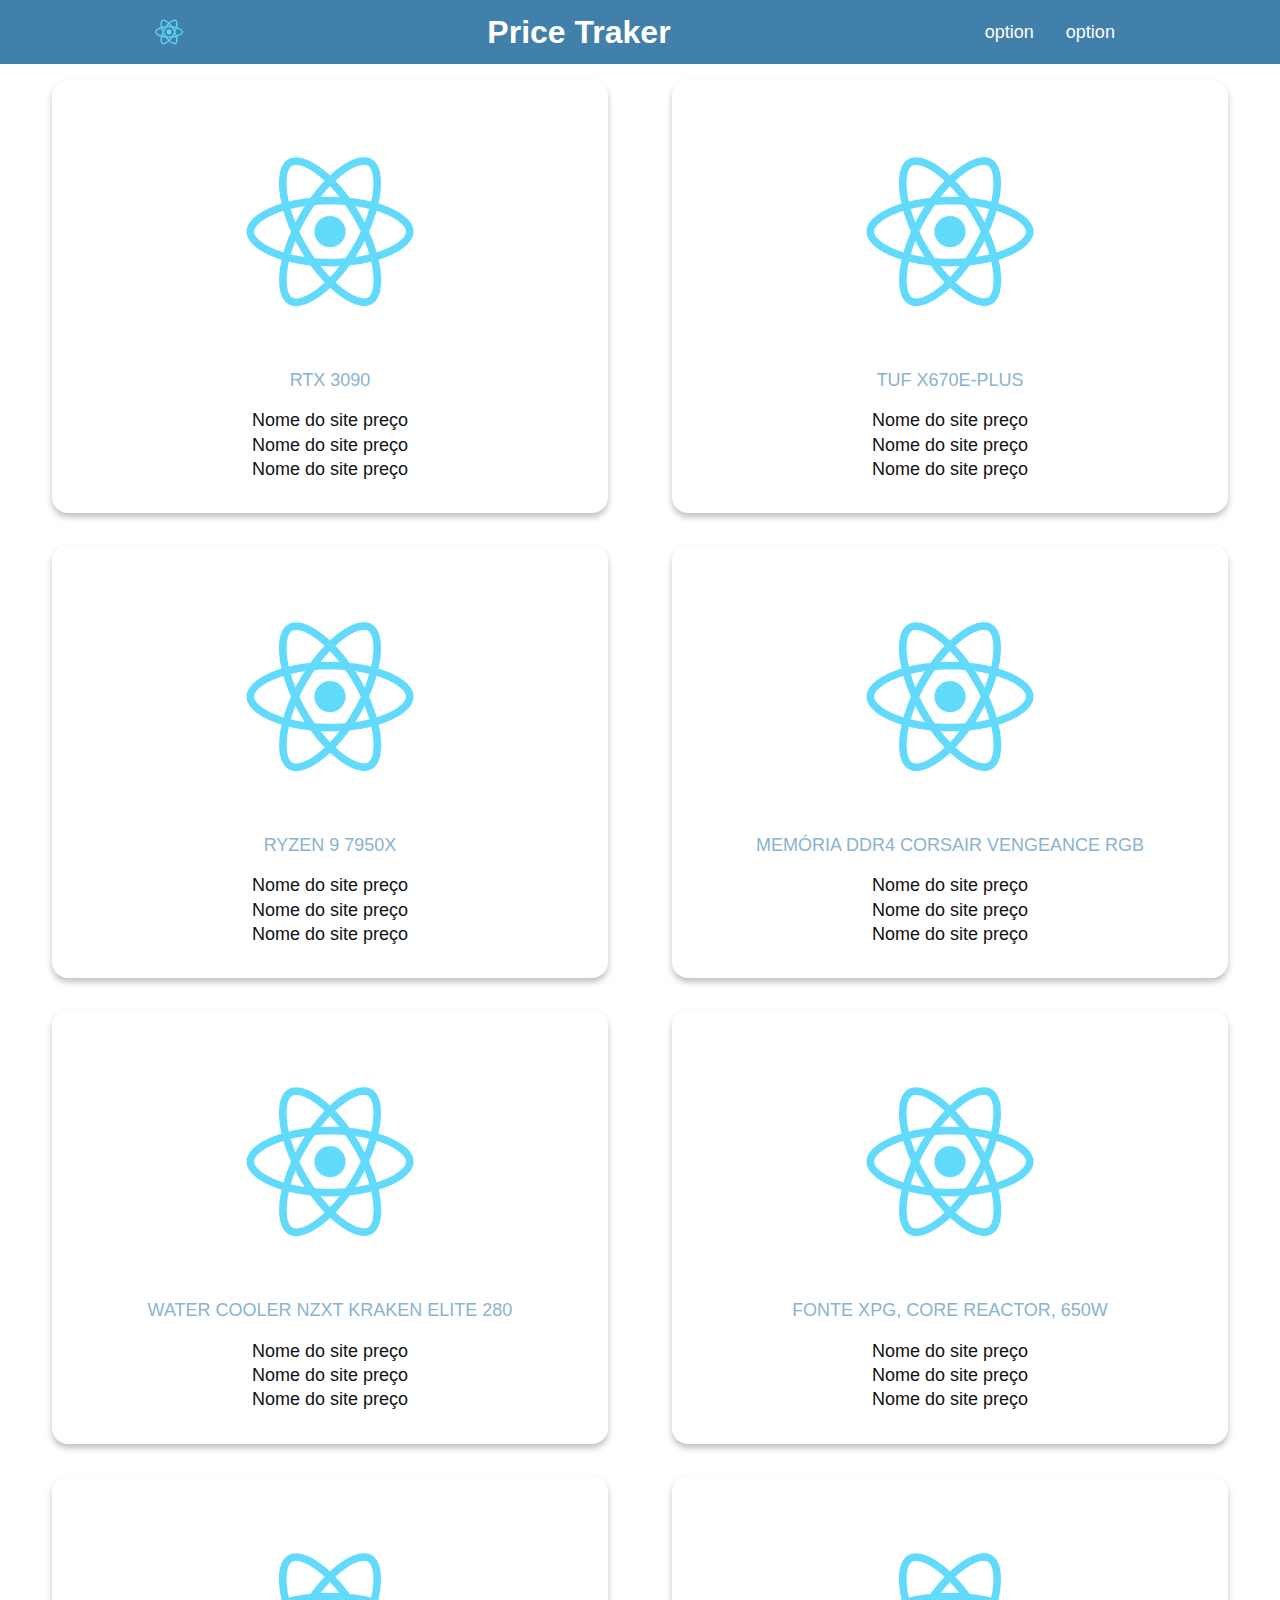
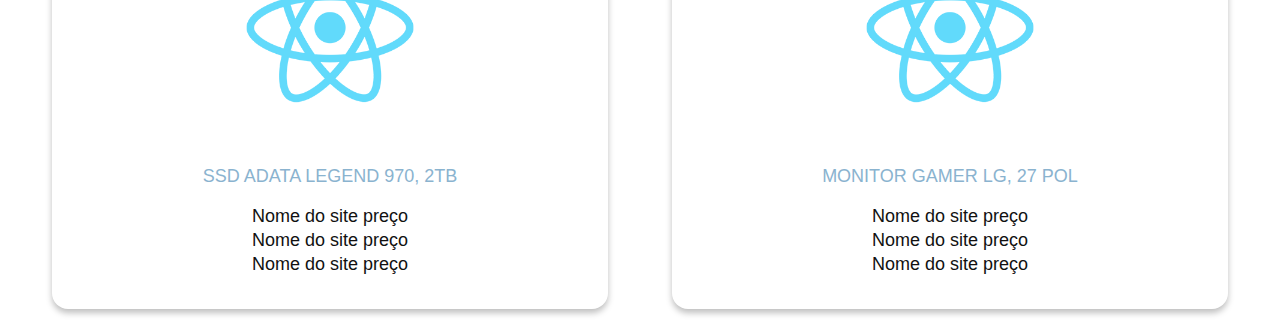
==== index.html @ b4191a1e "feat: product's cards, toggle card, header and main" ====
<!DOCTYPE html>
<html lang="en">
<head>
    <meta charset="UTF-8">
    <meta name="viewport" content="width=device-width, initial-scale=1.0">
    <title>Price Traker</title>
    <link rel="stylesheet" href="/css/style.css">
</head>
<body>
    <header class="header-bg">
        <div class="header container">
            <!-- Alterar para a Logo -->
            <a href="#">
                <img class="logo" src="./img/react_logo.png" alt="Logo React"> 
            </a>
            <h1 class="font-1-xl color2">Price Traker</h1>
            <nav>
                <ul class="header-menu font-1-m color2">
                    <li><a href="#">option</a></li>
                    <li><a href="#">option</a></li>
                </ul>
            </nav>
        </div>
    </header>
    <main class="home-bg">
        <div class="home container">
            <section class="home-item">
                <img src="./img/react_logo.png" alt="">
                <h2 class="font-1-m color3">Nome do Produto</h2>
                <ul>
                    <li  class="font-2-m"><a  href="#">Nome do site</a><span> preço</span></li>
                    <li class="font-2-m"><a  href="#">Nome do site</a><span> preço</span></li>
                    <li class="font-2-m"><a  href="#">Nome do site</a><span> preço</span></li>
                </ul>
                <div class="info-box">
                    <span class="close-button">X</span>
                    <h3 class="font-2-s">Histórico de Preços</h3>
                    <img src="./img/react_logo.png" alt="">
                </div>
            </section>
            <section class="home-item">
                <img src="./img/react_logo.png" alt="">
                <h2 class="font-1-m color3">Nome do Produto</h2>
                <ul>
                    <li  class="font-2-m"><a  href="#">Nome do site</a><span> preço</span></li>
                    <li class="font-2-m"><a  href="#">Nome do site</a><span> preço</span></li>
                    <li class="font-2-m"><a  href="#">Nome do site</a><span> preço</span></li>
                </ul>
                <div class="info-box">
                    <span class="close-button">X</span>
                    <h3 class="font-2-s">Histórico de Preços</h3>
                    <img src="./img/react_logo.png" alt="">
                </div>
            </section>
            <section class="home-item">
                <img src="./img/react_logo.png" alt="">
                <h2 class="font-1-m color3">Nome do Produto</h2>
                <ul>
                    <li  class="font-2-m"><a  href="#">Nome do site</a><span> preço</span></li>
                    <li class="font-2-m"><a  href="#">Nome do site</a><span> preço</span></li>
                    <li class="font-2-m"><a  href="#">Nome do site</a><span> preço</span></li>
                </ul>
                <div class="info-box">
                    <span class="close-button">X</span>
                    <h3 class="font-2-s">Histórico de Preços</h3>
                    <img src="./img/react_logo.png" alt="">
                </div>
            </section>
            <section class="home-item">
                <img src="./img/react_logo.png" alt="">
                <h2 class="font-1-m color3">Nome do Produto</h2>
                <ul>
                    <li  class="font-2-m"><a  href="#">Nome do site</a><span> preço</span></li>
                    <li class="font-2-m"><a  href="#">Nome do site</a><span> preço</span></li>
                    <li class="font-2-m"><a  href="#">Nome do site</a><span> preço</span></li>
                </ul>
                <div class="info-box">
                    <span class="close-button">X</span>
                    <h3 class="font-2-s">Histórico de Preços</h3>
                    <img src="./img/react_logo.png" alt="">
                </div>
            </section>
            <section class="home-item">
                <img src="./img/react_logo.png" alt="">
                <h2 class="font-1-m color3">Nome do Produto</h2>
                <ul>
                    <li  class="font-2-m"><a  href="#">Nome do site</a><span> preço</span></li>
                    <li class="font-2-m"><a  href="#">Nome do site</a><span> preço</span></li>
                    <li class="font-2-m"><a  href="#">Nome do site</a><span> preço</span></li>
                </ul>
                <div class="info-box">
                    <span class="close-button">X</span>
                    <h3 class="font-2-s">Histórico de Preços</h3>
                    <img src="./img/react_logo.png" alt="">
                </div>
            </section>
            <section class="home-item">
                <img src="./img/react_logo.png" alt="">
                <h2 class="font-1-m color3">Nome do Produto</h2>
                <ul>
                    <li  class="font-2-m"><a  href="#">Nome do site</a><span> preço</span></li>
                    <li class="font-2-m"><a  href="#">Nome do site</a><span> preço</span></li>
                    <li class="font-2-m"><a  href="#">Nome do site</a><span> preço</span></li>
                </ul>
                <div class="info-box">
                    <span class="close-button">X</span>
                    <h3 class="font-2-s">Histórico de Preços</h3>
                    <img src="./img/react_logo.png" alt="">
                </div>
            </section>
            <section class="home-item">
                <img src="./img/react_logo.png" alt="">
                <h2 class="font-1-m color3">Nome do Produto</h2>
                <ul>
                    <li  class="font-2-m"><a  href="#">Nome do site</a><span> preço</span></li>
                    <li class="font-2-m"><a  href="#">Nome do site</a><span> preço</span></li>
                    <li class="font-2-m"><a  href="#">Nome do site</a><span> preço</span></li>
                </ul>
                <div class="info-box">
                    <span class="close-button">X</span>
                    <h3 class="font-2-s">Histórico de Preços</h3>
                    <img src="./img/react_logo.png" alt="">
                </div>
            </section>
            <section class="home-item">
                <img src="./img/react_logo.png" alt="">
                <h2 class="font-1-m color3">Nome do Produto</h2>
                <ul>
                    <li  class="font-2-m"><a  href="#">Nome do site</a><span> preço</span></li>
                    <li class="font-2-m"><a  href="#">Nome do site</a><span> preço</span></li>
                    <li class="font-2-m"><a  href="#">Nome do site</a><span> preço</span></li>
                </ul>
                <div class="info-box">
                    <span class="close-button">X</span>
                    <h3 class="font-2-s">Histórico de Preços</h3>
                    <img src="./img/react_logo.png" alt="">
                </div>
            </section>
        </div>
    </main>
    <script src="./js/script.js"></script>
</body>
</html>
---- css/style.css ----
/* utilidades */
@import './utilidades/cores.css';
@import './utilidades/tipografia.css';
@import './utilidades/componentes.css';

/* código comum p/ mais de uma página */
@import './global/global.css';
@import './global/header.css';

/* página principal */
@import './home/home.css'
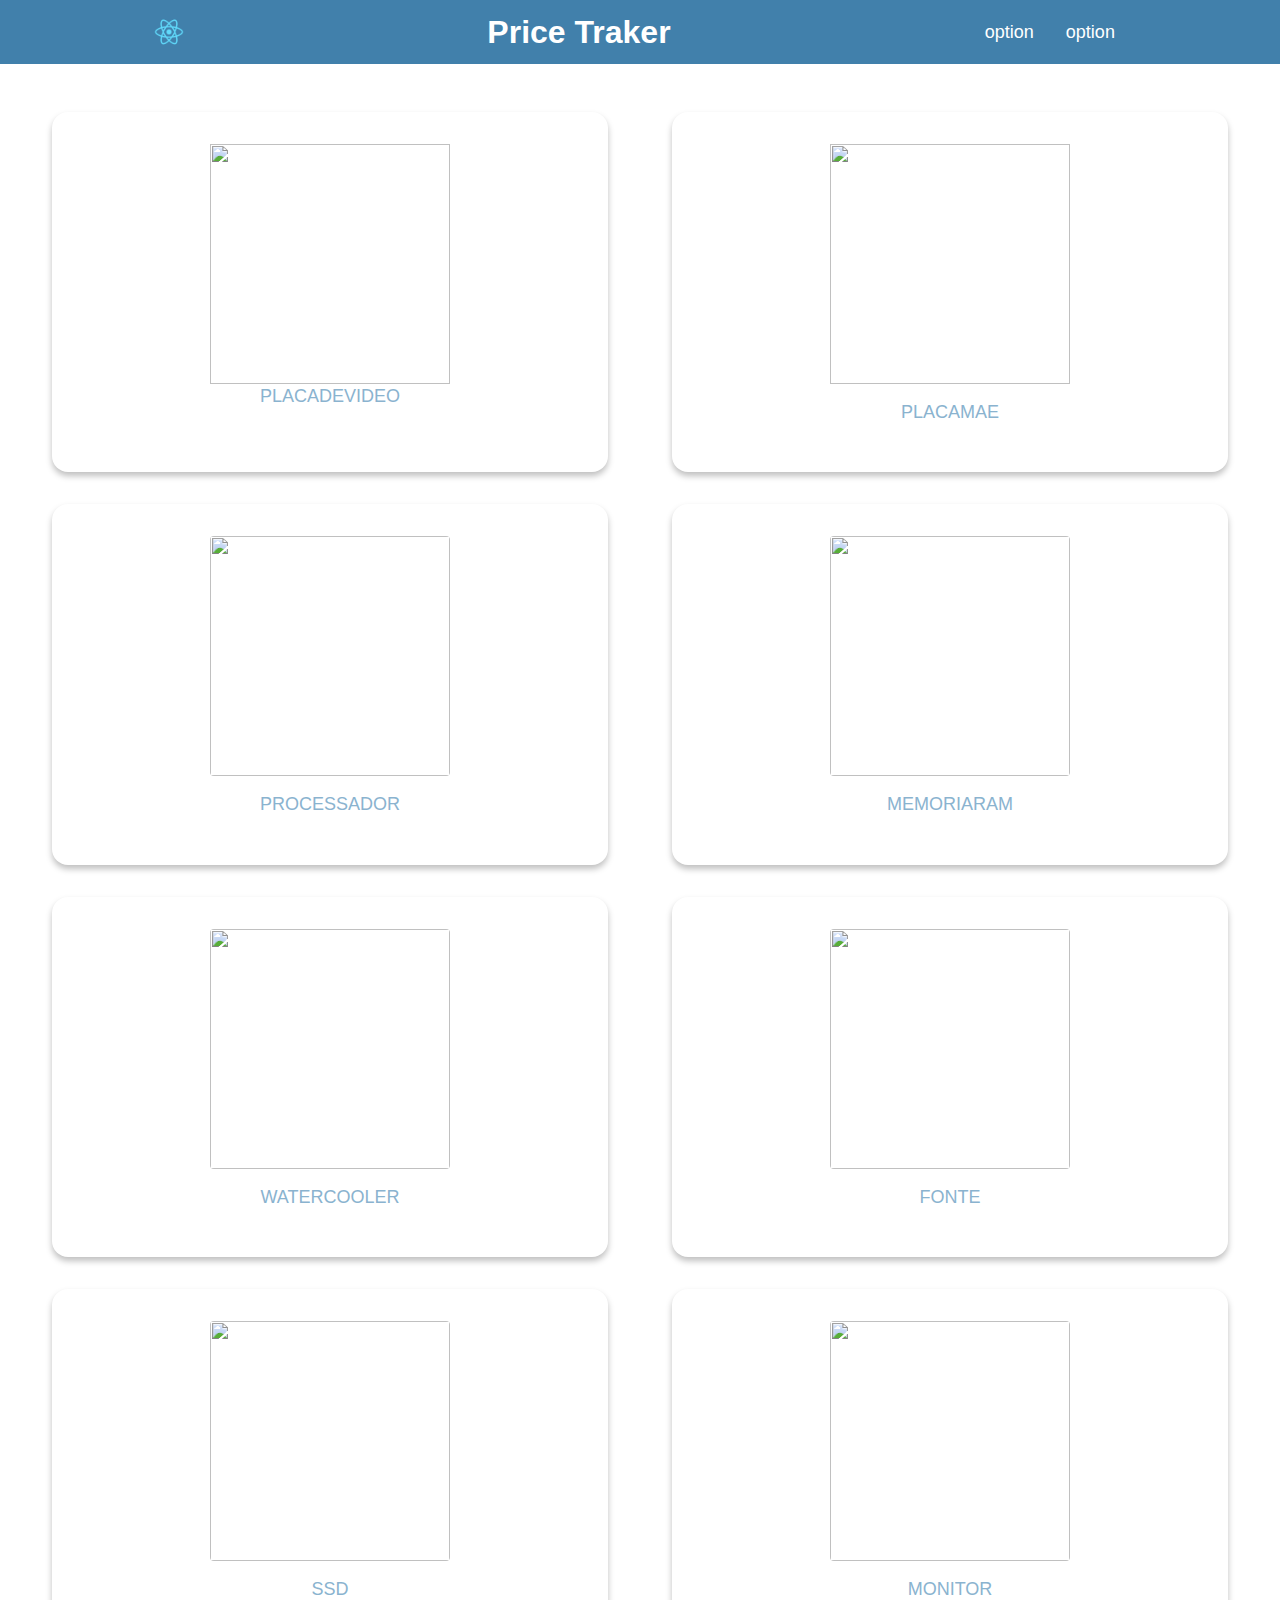
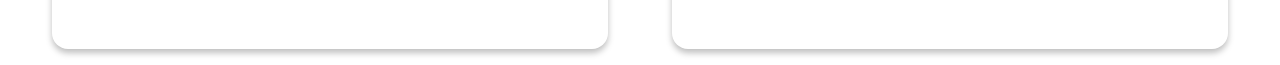
==== commit fc7ac6c4: "feat: product's carousel and produc's page" ====
--- a/index.html
+++ b/index.html
@@ -1,17 +1,19 @@
 <!DOCTYPE html>
 <html lang="en">
+
 <head>
     <meta charset="UTF-8">
     <meta name="viewport" content="width=device-width, initial-scale=1.0">
     <title>Price Traker</title>
     <link rel="stylesheet" href="/css/style.css">
 </head>
+
 <body>
     <header class="header-bg">
         <div class="header container">
             <!-- Alterar para a Logo -->
             <a href="#">
-                <img class="logo" src="./img/react_logo.png" alt="Logo React"> 
+                <img class="logo" src="./img/react_logo.png" alt="Logo React">
             </a>
             <h1 class="font-1-xl color2">Price Traker</h1>
             <nav>
@@ -26,118 +28,89 @@
         <div class="home container">
             <section class="home-item">
                 <img src="./img/react_logo.png" alt="">
-                <h2 class="font-1-m color3">Nome do Produto</h2>
-                <ul>
-                    <li  class="font-2-m"><a  href="#">Nome do site</a><span> preço</span></li>
-                    <li class="font-2-m"><a  href="#">Nome do site</a><span> preço</span></li>
-                    <li class="font-2-m"><a  href="#">Nome do site</a><span> preço</span></li>
-                </ul>
-                <div class="info-box">
+                <a href="/product-1.html">
+                    <h2 class="product-item font-1-m color3">Nome do Produto</h2>
+                </a>
+                <!-- Hover com o gráfico -->
+                <!-- <div class="info-box">
                     <span class="close-button">X</span>
                     <h3 class="font-2-s">Histórico de Preços</h3>
                     <img src="./img/react_logo.png" alt="">
-                </div>
+                </div> -->
             </section>
             <section class="home-item">
                 <img src="./img/react_logo.png" alt="">
-                <h2 class="font-1-m color3">Nome do Produto</h2>
-                <ul>
-                    <li  class="font-2-m"><a  href="#">Nome do site</a><span> preço</span></li>
-                    <li class="font-2-m"><a  href="#">Nome do site</a><span> preço</span></li>
-                    <li class="font-2-m"><a  href="#">Nome do site</a><span> preço</span></li>
-                </ul>
-                <div class="info-box">
+                <h2 class="product-item font-1-m color3">Nome do Produto</h2>
+                <!-- Hover com o gráfico -->
+                <!-- <div class="info-box">
                     <span class="close-button">X</span>
                     <h3 class="font-2-s">Histórico de Preços</h3>
                     <img src="./img/react_logo.png" alt="">
-                </div>
+                </div> -->
             </section>
             <section class="home-item">
                 <img src="./img/react_logo.png" alt="">
-                <h2 class="font-1-m color3">Nome do Produto</h2>
-                <ul>
-                    <li  class="font-2-m"><a  href="#">Nome do site</a><span> preço</span></li>
-                    <li class="font-2-m"><a  href="#">Nome do site</a><span> preço</span></li>
-                    <li class="font-2-m"><a  href="#">Nome do site</a><span> preço</span></li>
-                </ul>
-                <div class="info-box">
+                <h2 class="product-item font-1-m color3">Nome do Produto</h2>
+                <!-- Hover com o gráfico -->
+                <!-- <div class="info-box">
                     <span class="close-button">X</span>
                     <h3 class="font-2-s">Histórico de Preços</h3>
                     <img src="./img/react_logo.png" alt="">
-                </div>
+                </div> -->
             </section>
             <section class="home-item">
                 <img src="./img/react_logo.png" alt="">
-                <h2 class="font-1-m color3">Nome do Produto</h2>
-                <ul>
-                    <li  class="font-2-m"><a  href="#">Nome do site</a><span> preço</span></li>
-                    <li class="font-2-m"><a  href="#">Nome do site</a><span> preço</span></li>
-                    <li class="font-2-m"><a  href="#">Nome do site</a><span> preço</span></li>
-                </ul>
-                <div class="info-box">
+                <h2 class="product-item font-1-m color3">Nome do Produto</h2>
+                <!-- Hover com o gráfico -->
+                <!-- <div class="info-box">
                     <span class="close-button">X</span>
                     <h3 class="font-2-s">Histórico de Preços</h3>
                     <img src="./img/react_logo.png" alt="">
-                </div>
+                </div> -->
             </section>
             <section class="home-item">
                 <img src="./img/react_logo.png" alt="">
-                <h2 class="font-1-m color3">Nome do Produto</h2>
-                <ul>
-                    <li  class="font-2-m"><a  href="#">Nome do site</a><span> preço</span></li>
-                    <li class="font-2-m"><a  href="#">Nome do site</a><span> preço</span></li>
-                    <li class="font-2-m"><a  href="#">Nome do site</a><span> preço</span></li>
-                </ul>
-                <div class="info-box">
+                <h2 class="product-item font-1-m color3">Nome do Produto</h2>
+                <!-- Hover com o gráfico -->
+                <!-- <div class="info-box">
                     <span class="close-button">X</span>
                     <h3 class="font-2-s">Histórico de Preços</h3>
                     <img src="./img/react_logo.png" alt="">
-                </div>
+                </div> -->
             </section>
             <section class="home-item">
                 <img src="./img/react_logo.png" alt="">
-                <h2 class="font-1-m color3">Nome do Produto</h2>
-                <ul>
-                    <li  class="font-2-m"><a  href="#">Nome do site</a><span> preço</span></li>
-                    <li class="font-2-m"><a  href="#">Nome do site</a><span> preço</span></li>
-                    <li class="font-2-m"><a  href="#">Nome do site</a><span> preço</span></li>
-                </ul>
-                <div class="info-box">
+                <h2 class="product-item font-1-m color3">Nome do Produto</h2>
+                <!-- Hover com o gráfico -->
+                <!-- <div class="info-box">
                     <span class="close-button">X</span>
                     <h3 class="font-2-s">Histórico de Preços</h3>
                     <img src="./img/react_logo.png" alt="">
-                </div>
+                </div> -->
             </section>
             <section class="home-item">
                 <img src="./img/react_logo.png" alt="">
-                <h2 class="font-1-m color3">Nome do Produto</h2>
-                <ul>
-                    <li  class="font-2-m"><a  href="#">Nome do site</a><span> preço</span></li>
-                    <li class="font-2-m"><a  href="#">Nome do site</a><span> preço</span></li>
-                    <li class="font-2-m"><a  href="#">Nome do site</a><span> preço</span></li>
-                </ul>
-                <div class="info-box">
+                <h2 class="product-item font-1-m color3">Nome do Produto</h2>
+                <!-- Hover com o gráfico -->
+                <!-- <div class="info-box">
                     <span class="close-button">X</span>
                     <h3 class="font-2-s">Histórico de Preços</h3>
                     <img src="./img/react_logo.png" alt="">
-                </div>
+                </div> -->
             </section>
             <section class="home-item">
                 <img src="./img/react_logo.png" alt="">
-                <h2 class="font-1-m color3">Nome do Produto</h2>
-                <ul>
-                    <li  class="font-2-m"><a  href="#">Nome do site</a><span> preço</span></li>
-                    <li class="font-2-m"><a  href="#">Nome do site</a><span> preço</span></li>
-                    <li class="font-2-m"><a  href="#">Nome do site</a><span> preço</span></li>
-                </ul>
-                <div class="info-box">
+                <h2 class="product-item font-1-m color3">Nome do Produto</h2>
+                <!-- Hover com o gráfico -->
+                <!-- <div class="info-box">
                     <span class="close-button">X</span>
                     <h3 class="font-2-s">Histórico de Preços</h3>
                     <img src="./img/react_logo.png" alt="">
-                </div>
+                </div> -->
             </section>
         </div>
     </main>
-    <script src="./js/script.js"></script>
+    <script type="module" src="./js/script.js"></script>
 </body>
-</html>
+
+</html>--- a/css/style.css
+++ b/css/style.css
@@ -8,4 +8,7 @@
 @import './global/header.css';
 
 /* página principal */
-@import './home/home.css'
+@import './home/home.css';
+
+/* página produtos */
+@import './home/product.css'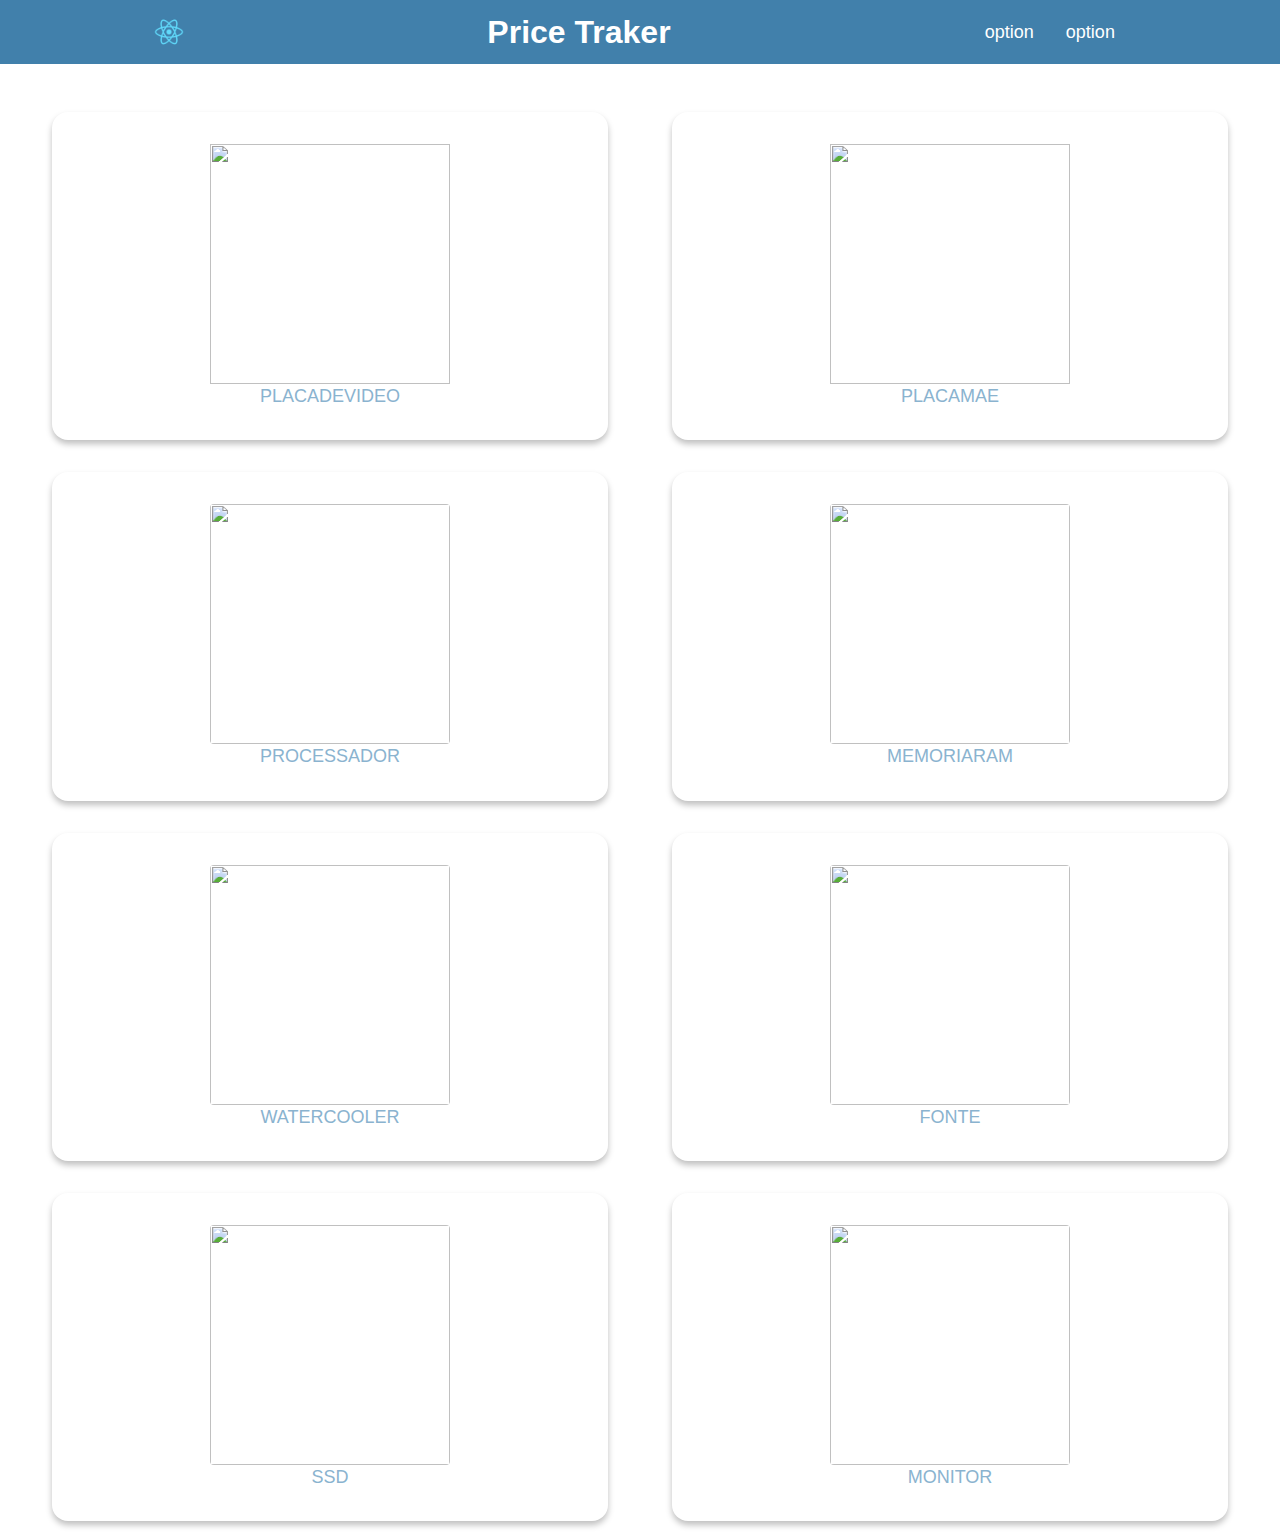
==== commit 40a5b3c7: "Final_Merge" ====
--- a/index.html
+++ b/index.html
@@ -28,85 +28,51 @@
         <div class="home container">
             <section class="home-item">
                 <img src="./img/react_logo.png" alt="">
-                <a href="/product-1.html">
+                <a href="./products/product-1.html">
                     <h2 class="product-item font-1-m color3">Nome do Produto</h2>
                 </a>
-                <!-- Hover com o gráfico -->
-                <!-- <div class="info-box">
-                    <span class="close-button">X</span>
-                    <h3 class="font-2-s">Histórico de Preços</h3>
-                    <img src="./img/react_logo.png" alt="">
-                </div> -->
             </section>
             <section class="home-item">
                 <img src="./img/react_logo.png" alt="">
-                <h2 class="product-item font-1-m color3">Nome do Produto</h2>
-                <!-- Hover com o gráfico -->
-                <!-- <div class="info-box">
-                    <span class="close-button">X</span>
-                    <h3 class="font-2-s">Histórico de Preços</h3>
-                    <img src="./img/react_logo.png" alt="">
-                </div> -->
+                <a href="./products/product-2.html">
+                    <h2 class="product-item font-1-m color3">Nome do Produto</h2>
+                </a>
             </section>
             <section class="home-item">
                 <img src="./img/react_logo.png" alt="">
-                <h2 class="product-item font-1-m color3">Nome do Produto</h2>
-                <!-- Hover com o gráfico -->
-                <!-- <div class="info-box">
-                    <span class="close-button">X</span>
-                    <h3 class="font-2-s">Histórico de Preços</h3>
-                    <img src="./img/react_logo.png" alt="">
-                </div> -->
+                <a href="./products/product-3.html">
+                    <h2 class="product-item font-1-m color3">Nome do Produto</h2>
+                </a>
             </section>
             <section class="home-item">
                 <img src="./img/react_logo.png" alt="">
-                <h2 class="product-item font-1-m color3">Nome do Produto</h2>
-                <!-- Hover com o gráfico -->
-                <!-- <div class="info-box">
-                    <span class="close-button">X</span>
-                    <h3 class="font-2-s">Histórico de Preços</h3>
-                    <img src="./img/react_logo.png" alt="">
-                </div> -->
+                <a href="./products/product-4.html">
+                    <h2 class="product-item font-1-m color3">Nome do Produto</h2>
+                </a>
             </section>
             <section class="home-item">
                 <img src="./img/react_logo.png" alt="">
-                <h2 class="product-item font-1-m color3">Nome do Produto</h2>
-                <!-- Hover com o gráfico -->
-                <!-- <div class="info-box">
-                    <span class="close-button">X</span>
-                    <h3 class="font-2-s">Histórico de Preços</h3>
-                    <img src="./img/react_logo.png" alt="">
-                </div> -->
+                <a href="./products/product-5.html">
+                    <h2 class="product-item font-1-m color3">Nome do Produto</h2>
+                </a>
             </section>
             <section class="home-item">
                 <img src="./img/react_logo.png" alt="">
-                <h2 class="product-item font-1-m color3">Nome do Produto</h2>
-                <!-- Hover com o gráfico -->
-                <!-- <div class="info-box">
-                    <span class="close-button">X</span>
-                    <h3 class="font-2-s">Histórico de Preços</h3>
-                    <img src="./img/react_logo.png" alt="">
-                </div> -->
+                <a href="./products/product-6.html">
+                    <h2 class="product-item font-1-m color3">Nome do Produto</h2>
+                </a>
             </section>
             <section class="home-item">
                 <img src="./img/react_logo.png" alt="">
-                <h2 class="product-item font-1-m color3">Nome do Produto</h2>
-                <!-- Hover com o gráfico -->
-                <!-- <div class="info-box">
-                    <span class="close-button">X</span>
-                    <h3 class="font-2-s">Histórico de Preços</h3>
-                    <img src="./img/react_logo.png" alt="">
-                </div> -->
+                <a href="./products/product-7.html">
+                    <h2 class="product-item font-1-m color3">Nome do Produto</h2>
+                </a>
             </section>
             <section class="home-item">
                 <img src="./img/react_logo.png" alt="">
-                <h2 class="product-item font-1-m color3">Nome do Produto</h2>
-                <!-- Hover com o gráfico -->
-                <!-- <div class="info-box">
-                    <span class="close-button">X</span>
-                    <h3 class="font-2-s">Histórico de Preços</h3>
-                    <img src="./img/react_logo.png" alt="">
-                </div> -->
+                <a href="./products/product-8.html">
+                    <h2 class="product-item font-1-m color3">Nome do Produto</h2>
+                </a>
             </section>
         </div>
     </main>
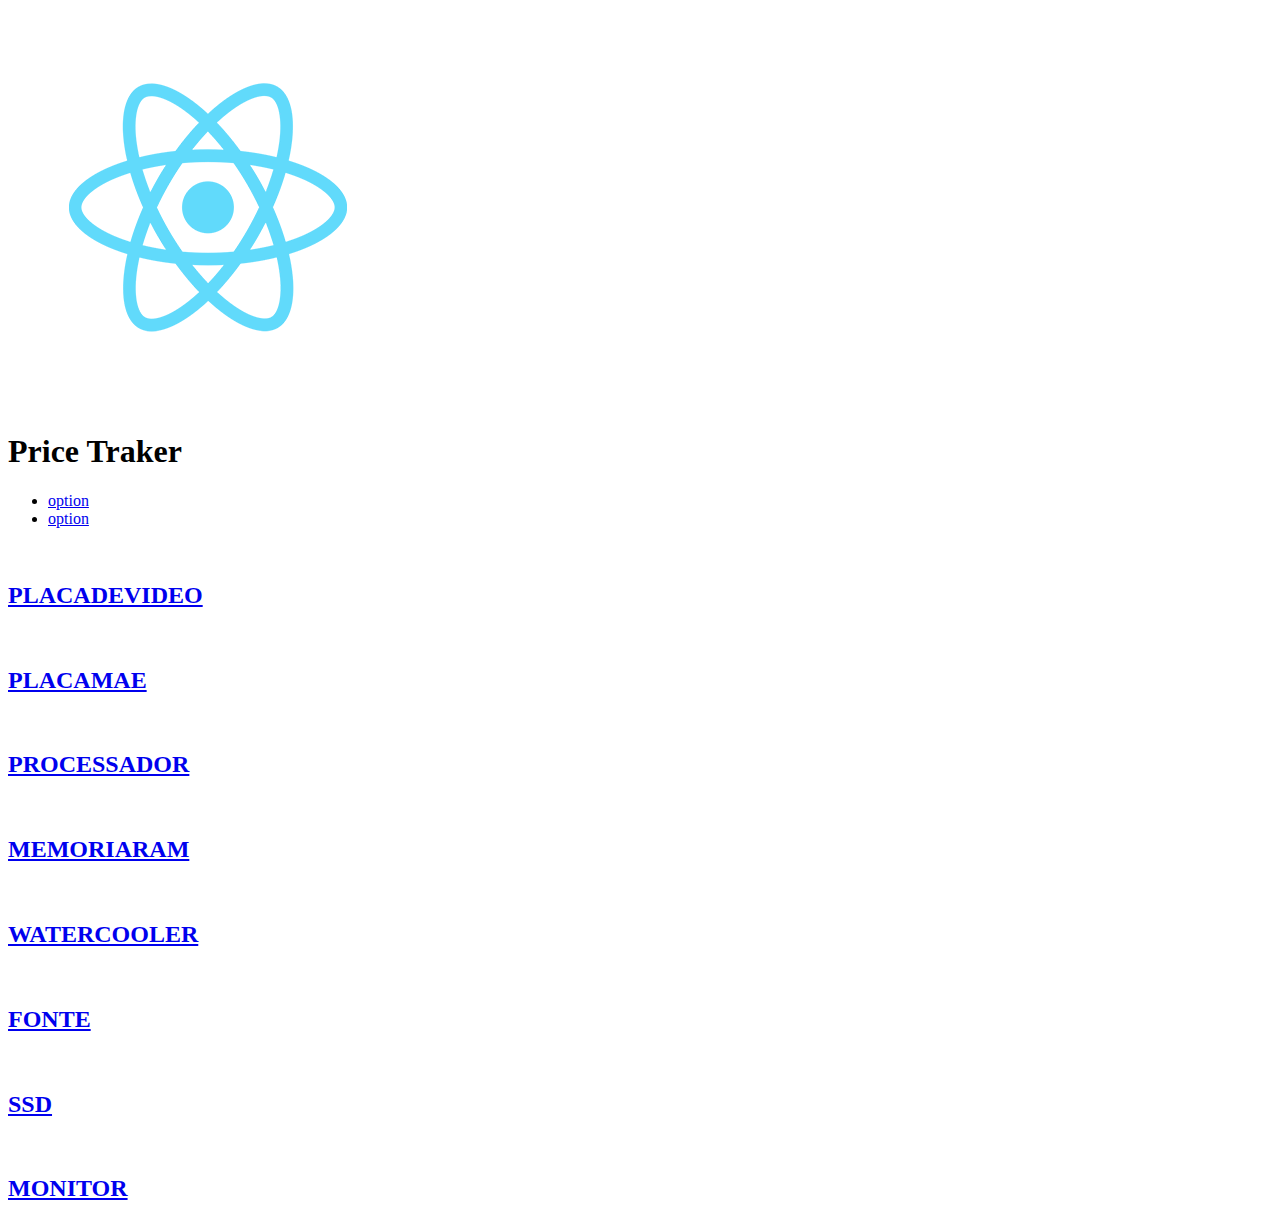
==== commit d5cdf784: "feat: product's carousel and produc's page" ====
--- a/index.html
+++ b/index.html
@@ -5,7 +5,7 @@
     <meta charset="UTF-8">
     <meta name="viewport" content="width=device-width, initial-scale=1.0">
     <title>Price Traker</title>
-    <link rel="stylesheet" href="/css/style.css">
+    <link rel="stylesheet" href="index.html">
 </head>
 
 <body>
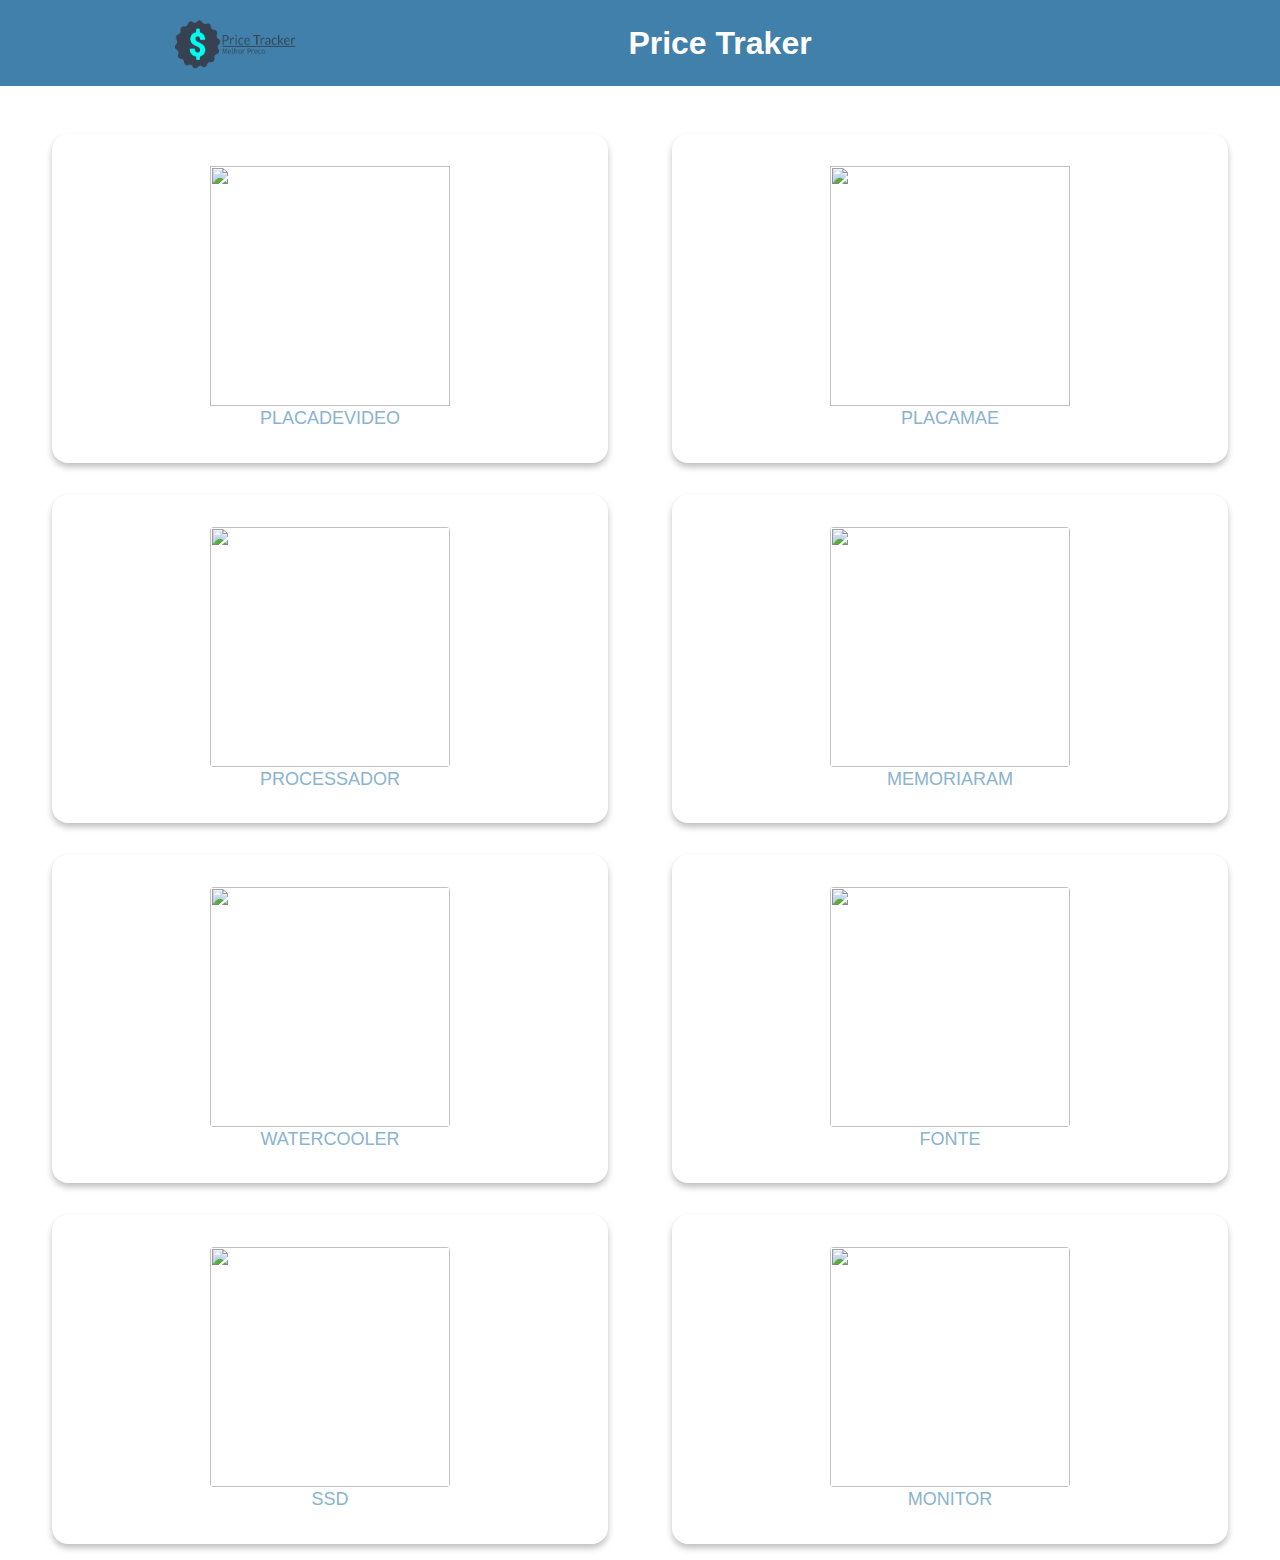
==== commit c1ca6284: "feat: json files add" ====
--- a/index.html
+++ b/index.html
@@ -5,7 +5,7 @@
     <meta charset="UTF-8">
     <meta name="viewport" content="width=device-width, initial-scale=1.0">
     <title>Price Traker</title>
-    <link rel="stylesheet" href="index.html">
+    <link rel="stylesheet" href="/css/style.css">
 </head>
 
 <body>
@@ -18,8 +18,6 @@
             <h1 class="font-1-xl color2">Price Traker</h1>
             <nav>
                 <ul class="header-menu font-1-m color2">
-                    <li><a href="#">option</a></li>
-                    <li><a href="#">option</a></li>
                 </ul>
             </nav>
         </div>
@@ -76,7 +74,7 @@
             </section>
         </div>
     </main>
-    <script type="module" src="./js/script.js"></script>
+    <script type="module" src="./js/home.js"></script>
 </body>
 
 </html>--- a/css/style.css
+++ b/css/style.css
@@ -0,0 +1,14 @@
+/* utilidades */
+@import './utilidades/cores.css';
+@import './utilidades/tipografia.css';
+@import './utilidades/componentes.css';
+
+/* código comum p/ mais de uma página */
+@import './global/global.css';
+@import './global/header.css';
+
+/* página principal */
+@import './home/home.css';
+
+/* página produtos */
+@import './home/product.css'